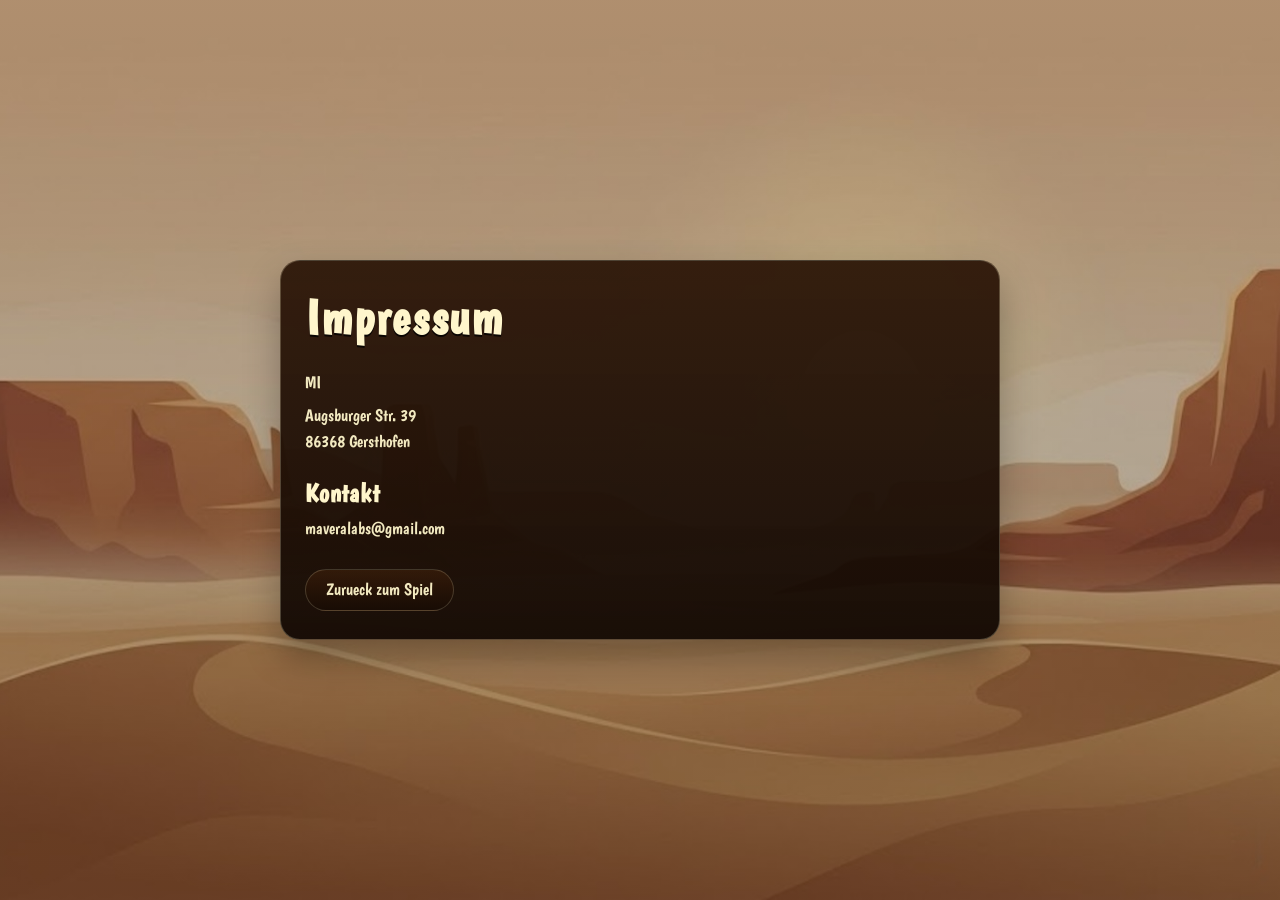
==== impressum.html @ b9f12eee "feat: add imprint page and link it from the help overlay - add a dedicated imprint page with separat" ====
<!DOCTYPE html>
<html lang="de">

<head>
    <meta charset="UTF-8">
    <meta name="viewport" content="width=device-width, initial-scale=1.0">
    <title>Impressum | El Pollo Loco</title>
    <link rel="icon" type="image/png" href="img/favicon/pepe-favicon.png">
    <link rel="stylesheet" href="impressum.css">
</head>

<body>
    <main>
        <h1>Impressum</h1>

        <section>
            <p>MI</p>
            <address>Augsburger Str. 39<br>86368 Gersthofen</address>
        </section>

        <section>
            <h2>Kontakt</h2>
            <p><a href="mailto:maveralabs@gmail.com">maveralabs@gmail.com</a></p>
        </section>

        <a class="back-link" href="index.html">Zurueck zum Spiel</a>
    </main>
</body>

</html>
---- impressum.css ----
@font-face {
    font-family: 'Boogaloo';
    src: url('fonts/boogaloo/Boogaloo-Regular.ttf') format('truetype');
    font-weight: 400;
    font-style: normal;
    font-display: swap;
}

* {
    box-sizing: border-box;
}

body {
    margin: 0;
    min-height: 100vh;
    display: flex;
    align-items: center;
    justify-content: center;
    padding: 24px;
    background-color: #d9b184;
    background-image: linear-gradient(rgba(18, 10, 4, 0.2), rgba(18, 10, 4, 0.38)), url('img/background/desert-background.jpg');
    background-position: center;
    background-repeat: no-repeat;
    background-size: cover;
    color: #fff6cc;
    font-family: 'Boogaloo', cursive;
}

main {
    width: min(100%, 720px);
    padding: 28px 24px;
    border: 1px solid rgba(255, 246, 204, 0.22);
    border-radius: 20px;
    background: linear-gradient(180deg, rgba(44, 22, 8, 0.94), rgba(20, 10, 4, 0.96));
    box-shadow: 0 18px 36px rgba(0, 0, 0, 0.28);
}

h1,
h2,
p,
address {
    margin: 0;
}

h1 {
    font-size: clamp(2rem, 5vw, 3rem);
    letter-spacing: 0.04em;
    text-shadow: 0 2px 0 rgba(0, 0, 0, 0.8);
}

section {
    margin-top: 24px;
    display: flex;
    flex-direction: column;
    gap: 8px;
}

h2 {
    font-size: clamp(1.2rem, 2.5vw, 1.6rem);
    letter-spacing: 0.03em;
}

p,
address,
a {
    font-size: clamp(0.98rem, 1.9vw, 1.08rem);
    line-height: 1.45;
    color: rgba(255, 246, 204, 0.94);
}

address {
    font-style: normal;
}

a {
    text-decoration: none;
}

a:hover {
    text-decoration: underline;
}

.back-link {
    display: inline-flex;
    align-items: center;
    justify-content: center;
    margin-top: 28px;
    min-height: 42px;
    padding: 0 20px;
    border: 1px solid rgba(255, 246, 204, 0.18);
    border-radius: 999px;
    background: linear-gradient(180deg, rgba(54, 28, 10, 0.88), rgba(24, 12, 5, 0.92));
}

@media (max-width: 600px) {
    body {
        padding: 16px;
    }

    main {
        padding: 22px 18px;
    }
}
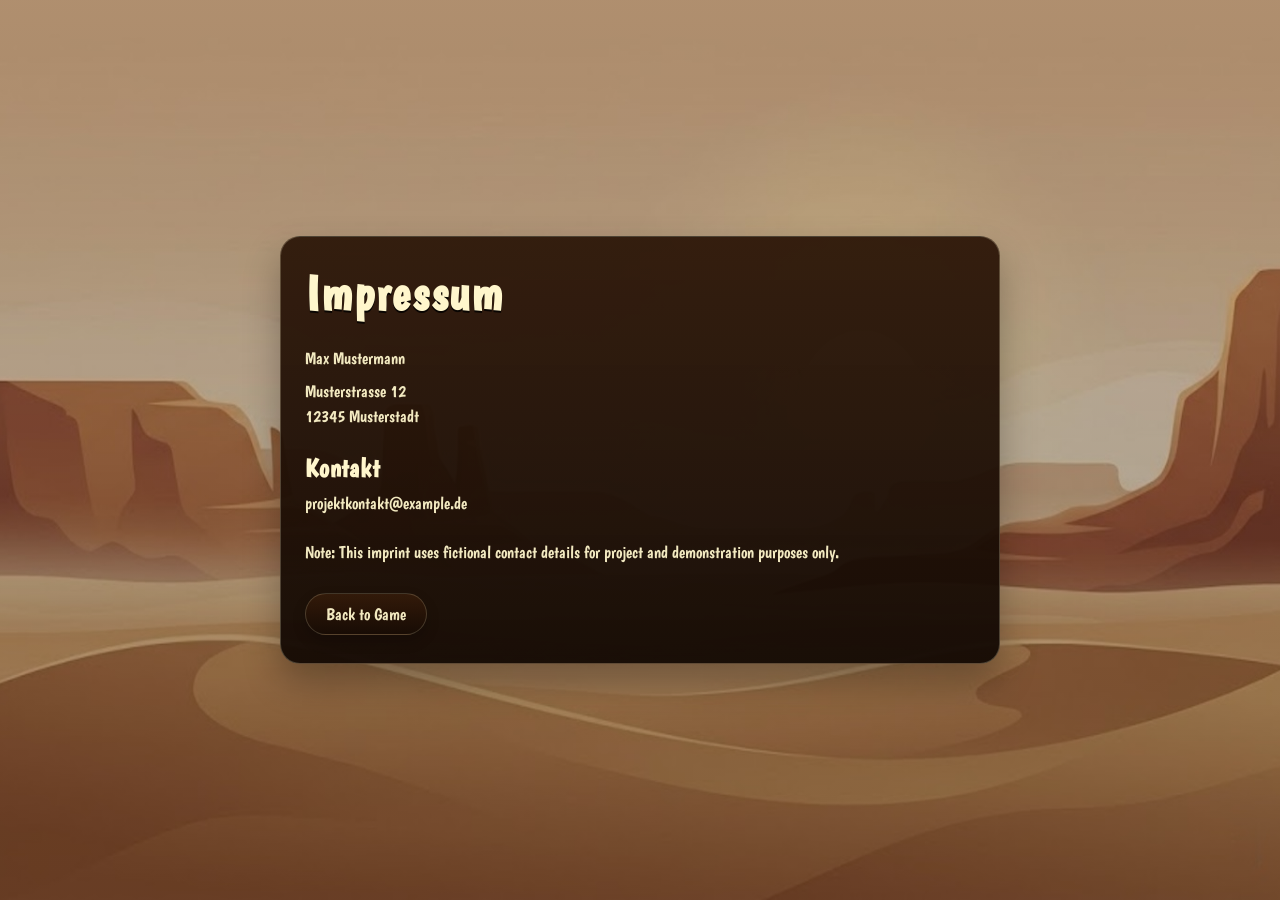
==== commit 203694bd: "Refine UI interactions and imprint page - limit button focus styles to keyboard navigation - adjust " ====
--- a/impressum.html
+++ b/impressum.html
@@ -14,16 +14,20 @@
         <h1>Impressum</h1>
 
         <section>
-            <p>MI</p>
-            <address>Augsburger Str. 39<br>86368 Gersthofen</address>
+            <p>Max Mustermann</p>
+            <address>Musterstrasse 12<br>12345 Musterstadt</address>
         </section>
 
         <section>
             <h2>Kontakt</h2>
-            <p><a href="mailto:maveralabs@gmail.com">maveralabs@gmail.com</a></p>
+            <p><a href="mailto:projektkontakt@example.de">projektkontakt@example.de</a></p>
         </section>
 
-        <a class="back-link" href="index.html">Zurueck zum Spiel</a>
+        <section>
+            <p>Note: This imprint uses fictional contact details for project and demonstration purposes only.</p>
+        </section>
+
+        <a class="back-link" href="index.html">Back to Game</a>
     </main>
 </body>
 
--- a/impressum.css
+++ b/impressum.css
@@ -90,6 +90,16 @@
     border: 1px solid rgba(255, 246, 204, 0.18);
     border-radius: 999px;
     background: linear-gradient(180deg, rgba(54, 28, 10, 0.88), rgba(24, 12, 5, 0.92));
+    box-shadow: 0 6px 14px rgba(0, 0, 0, 0.18);
+    transition: transform 140ms ease, box-shadow 140ms ease, filter 140ms ease, border-color 140ms ease;
+}
+
+.back-link:hover {
+    text-decoration: none;
+    transform: translateY(-1px);
+    filter: brightness(1.06);
+    border-color: rgba(255, 246, 204, 0.3);
+    box-shadow: 0 10px 20px rgba(0, 0, 0, 0.24);
 }
 
 @media (max-width: 600px) {
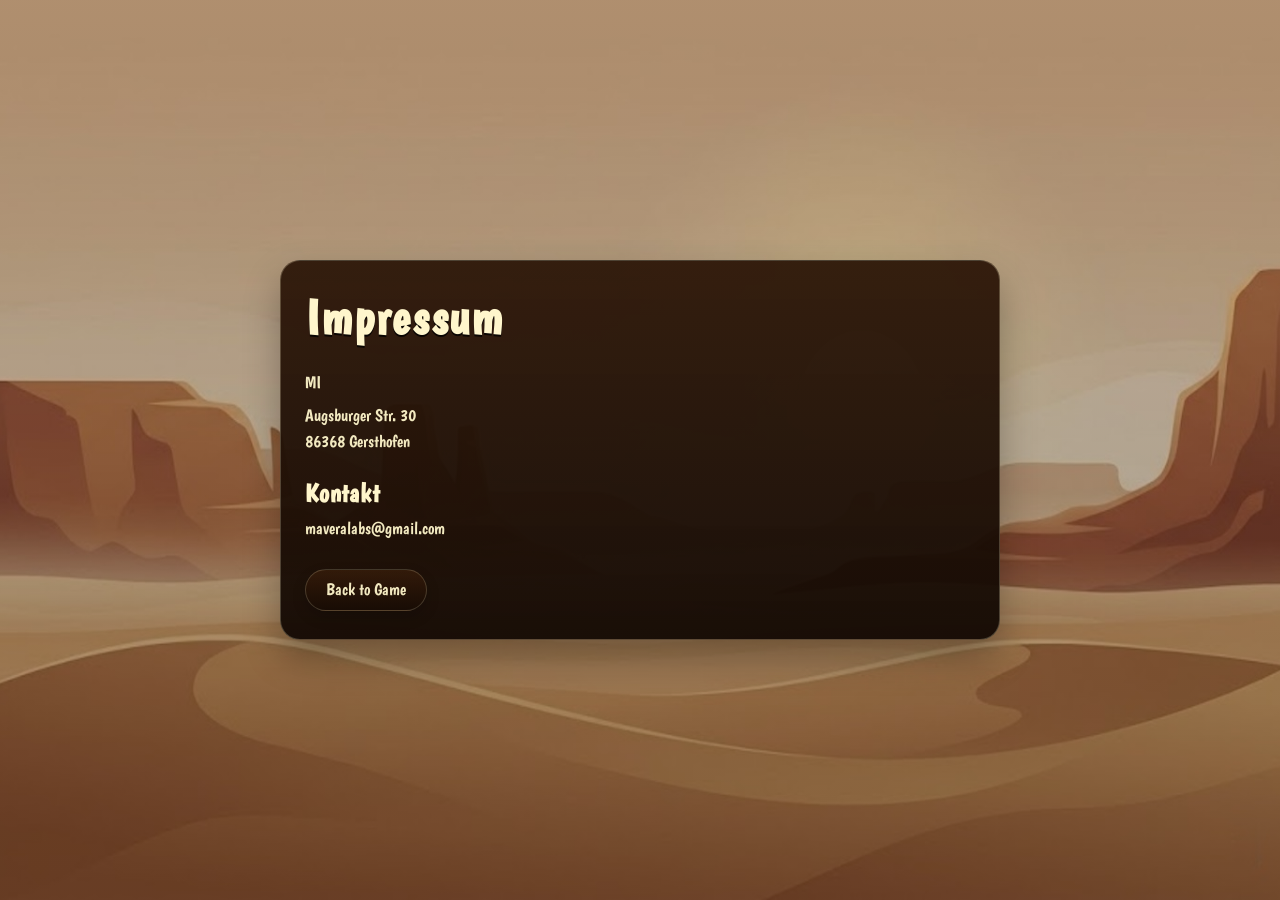
==== commit f175ac5a: "ui: refine start screen actions and imprint responsiveness" ====
--- a/impressum.html
+++ b/impressum.html
@@ -14,17 +14,13 @@
         <h1>Impressum</h1>
 
         <section>
-            <p>Max Mustermann</p>
-            <address>Musterstrasse 12<br>12345 Musterstadt</address>
+            <p>MI</p>
+            <address>Augsburger Str. 30<br>86368 Gersthofen</address>
         </section>
 
         <section>
             <h2>Kontakt</h2>
-            <p><a href="mailto:projektkontakt@example.de">projektkontakt@example.de</a></p>
-        </section>
-
-        <section>
-            <p>Note: This imprint uses fictional contact details for project and demonstration purposes only.</p>
+            <p><a href="mailto:maveralabs@gmail.com">maveralabs@gmail.com</a></p>
         </section>
 
         <a class="back-link" href="index.html">Back to Game</a>
--- a/impressum.css
+++ b/impressum.css
@@ -110,4 +110,53 @@
     main {
         padding: 22px 18px;
     }
+}
+
+@media (max-width: 420px) {
+    body {
+        padding: 12px;
+    }
+
+    main {
+        padding: 18px 16px;
+        border-radius: 16px;
+    }
+
+    section {
+        margin-top: 18px;
+        gap: 6px;
+    }
+
+    .back-link {
+        margin-top: 22px;
+        min-height: 38px;
+        padding: 0 16px;
+    }
+}
+
+@media (max-height: 420px) {
+    body {
+        padding: 10px;
+        align-items: flex-start;
+    }
+
+    main {
+        padding: 16px 14px;
+        border-radius: 16px;
+    }
+
+    h1 {
+        font-size: clamp(1.7rem, 4.2vw, 2.2rem);
+    }
+
+    section {
+        margin-top: 16px;
+        gap: 6px;
+    }
+
+    .back-link {
+        margin-top: 20px;
+        min-height: 36px;
+        padding: 0 16px;
+    }
 }
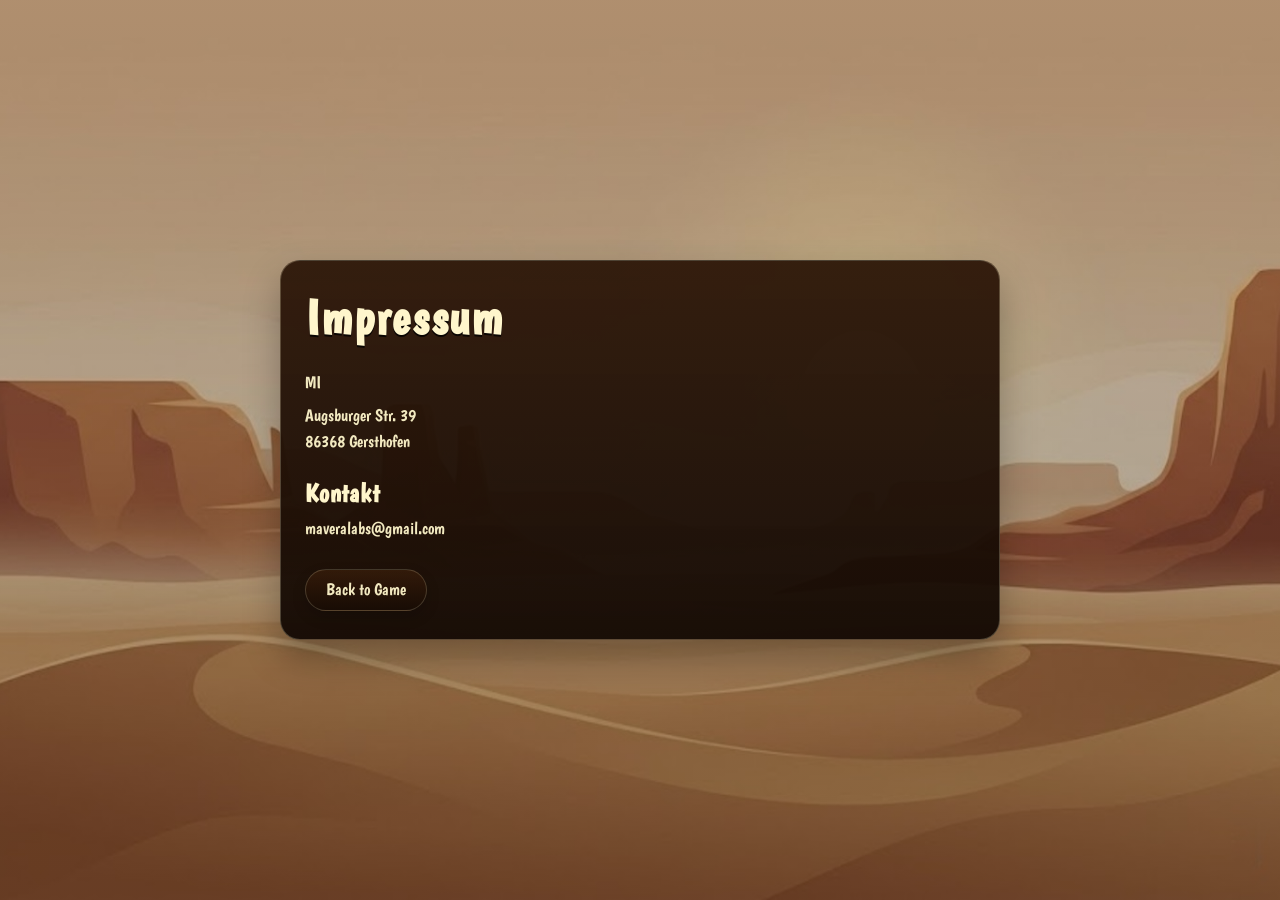
==== commit 4e0e9a72: "Correct imprint address" ====
--- a/impressum.html
+++ b/impressum.html
@@ -15,7 +15,7 @@
 
         <section>
             <p>MI</p>
-            <address>Augsburger Str. 30<br>86368 Gersthofen</address>
+            <address>Augsburger Str. 39<br>86368 Gersthofen</address>
         </section>
 
         <section>
